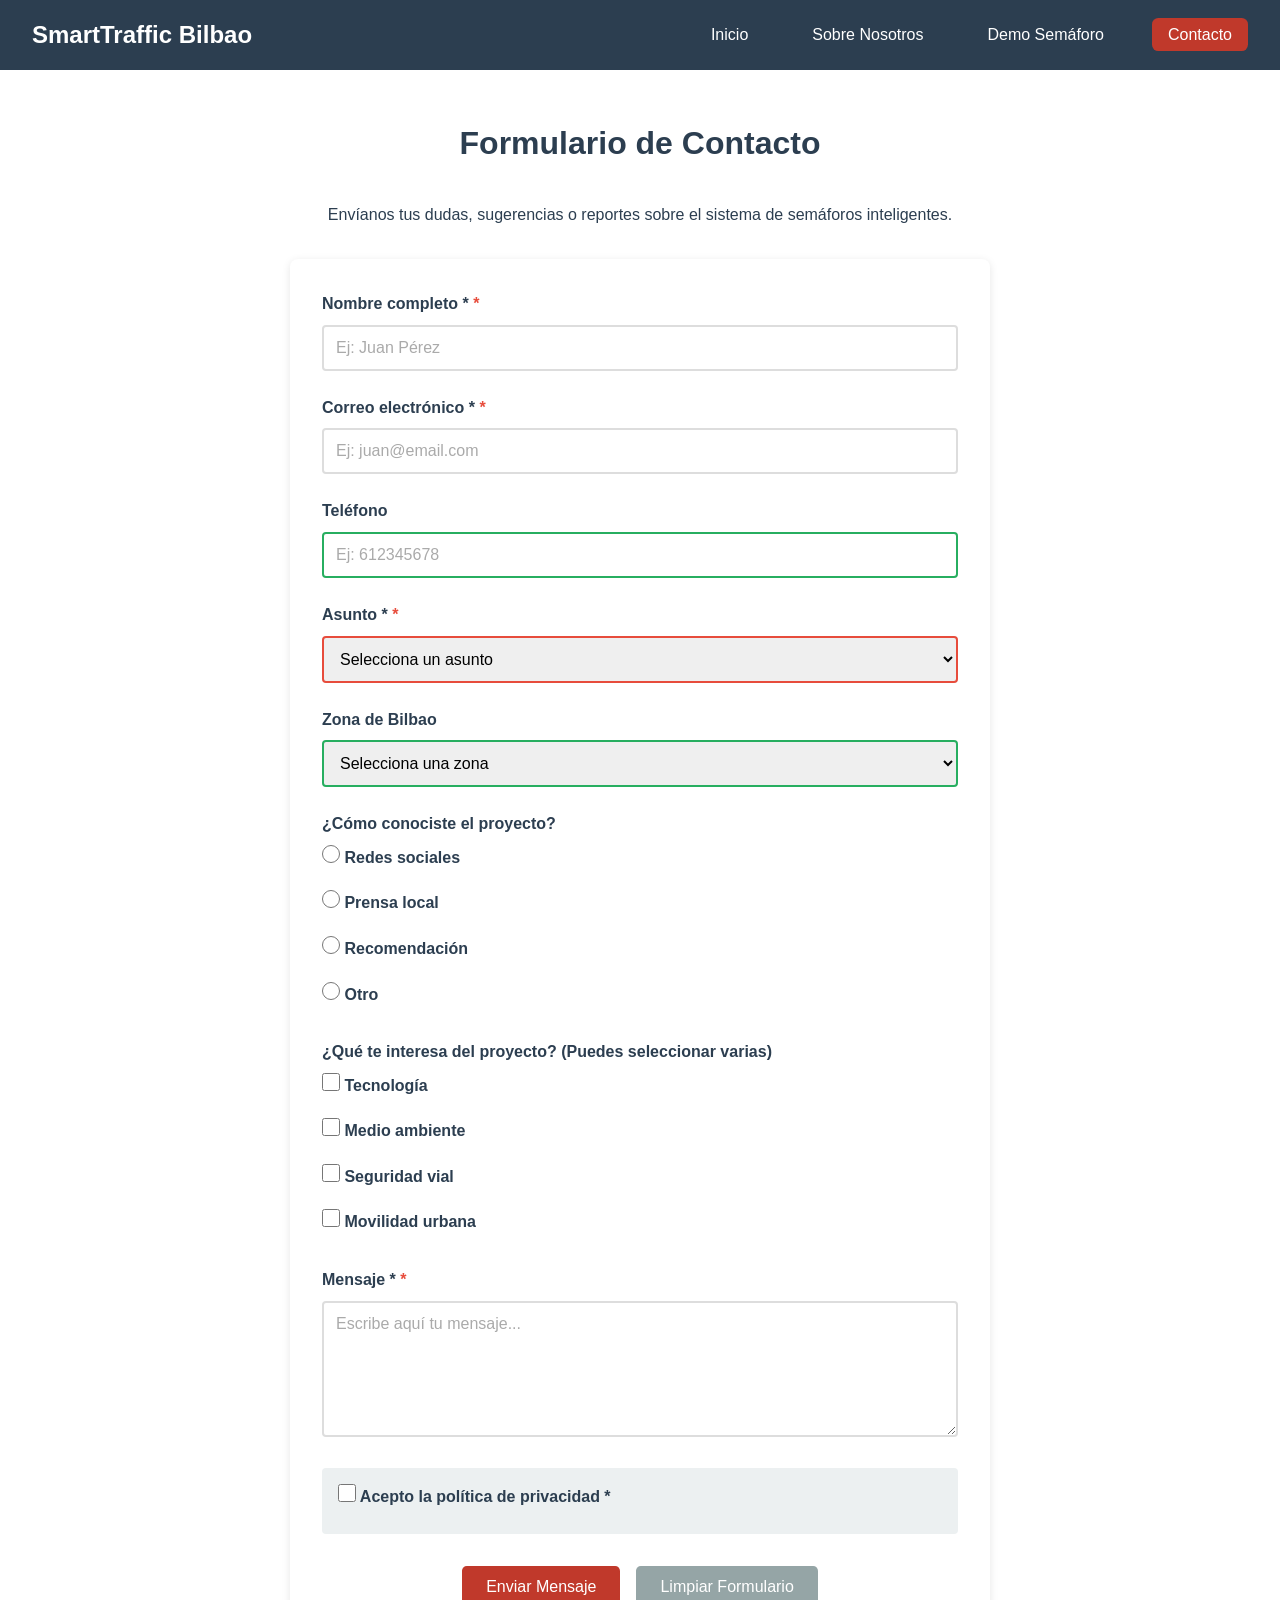
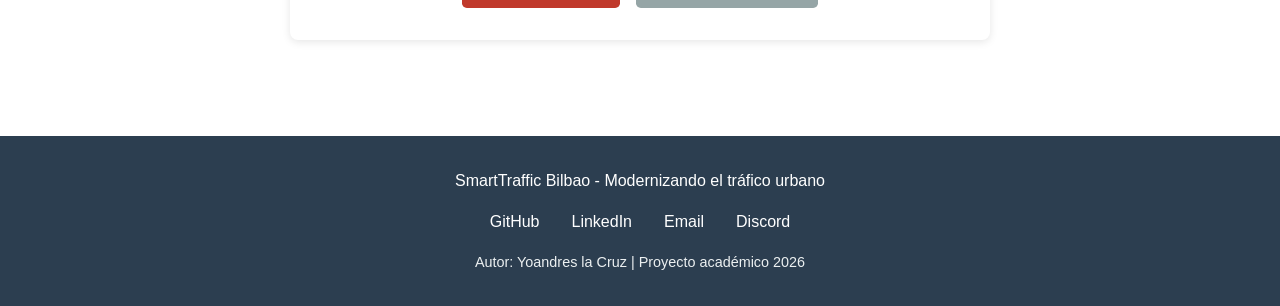
==== app/contacto.html @ 3a8ba7ac "feat: primera version" ====
<!DOCTYPE html>
<html lang="es">
<head>
    <meta charset="UTF-8">
    <meta name="viewport" content="width=device-width, initial-scale=1.0">
    <title>Contacto - Semáforos Inteligentes Bilbao</title>
    <link rel="icon" href="../src/img/favicon.png" type="image/x-icon">
    <link rel="stylesheet" href="../src/css/main.css">
    <link rel="stylesheet" href="../src/css/formulario.css">
    <link rel="stylesheet" href="https://cdnjs.cloudflare.com/ajax/libs/font-awesome/6.4.2/css/all.min.css" integrity="sha512-z3gLpd7yknf1YoNbCzqRKc4qyor8gaKU1qmn+CShxbuBusANI9QpRohGBreCFkKxLhei6S9CQXFEbbKuqLg0DA==" crossorigin="anonymous" referrerpolicy="no-referrer" />
</head>
<body>
    <header class="nav-header">
        <a href="../index.html" class="nav-logo">SmartTraffic Bilbao</a>
        <nav>
            <input class="btn-toggle-menu" type="checkbox" name="btnToggleMenu" id="btnToggleMenu">                        
            <label for="btnToggleMenu" class="btn-toggle-menu-ico fa-solid fa-bars"></label>
            
            <ul class="nav-menu">
                <li><a href="../index.html">Inicio</a></li>
                <li><a href="sobre-nosotros.html">Sobre Nosotros</a></li>
                <li><a href="demo-semaforo.html">Demo Semáforo</a></li>
                <li><a href="contacto.html" class="active">Contacto</a></li>
            </ul>
        </nav>
    </header>

    <main>
        <section class="section">
            <div class="container">
                <h1 class="section-title">Formulario de Contacto</h1>
                <p style="text-align: center; margin-bottom: 2rem;">Envíanos tus dudas, sugerencias o reportes sobre el sistema de semáforos inteligentes.</p>

                <form class="formulario-contacto" action="#" method="GET">
                    <div class="form-group">
                        <label for="nombre">Nombre completo *</label>
                        <input type="text" id="nombre" name="nombre" required placeholder="Ej: Juan Pérez">
                        <span class="form-error">Por favor, ingresa tu nombre</span>
                    </div>

                    <div class="form-group">
                        <label for="email">Correo electrónico *</label>
                        <input type="email" id="email" name="email" required placeholder="Ej: juan@email.com">
                        <span class="form-error">Por favor, ingresa un email válido</span>
                    </div>

                    <div class="form-group">
                        <label for="telefono">Teléfono</label>
                        <input type="tel" id="telefono" name="telefono" placeholder="Ej: 612345678">
                    </div>

                    <div class="form-group">
                        <label for="asunto">Asunto *</label>
                        <select id="asunto" name="asunto" required>
                            <option value="">Selecciona un asunto</option>
                            <option value="sugerencia">Sugerencia</option>
                            <option value="duda">Duda técnica</option>
                            <option value="reporte">Reporte de fallo</option>
                            <option value="colaboracion">Colaboración</option>
                            <option value="otro">Otro</option>
                        </select>
                        <span class="form-error">Por favor, selecciona un asunto</span>
                    </div>

                    <div class="form-group">
                        <label for="zona">Zona de Bilbao</label>
                        <select id="zona" name="zona">
                            <option value="">Selecciona una zona</option>
                            <option value="abando">Abando</option>
                            <option value="indautxu">Indautxu</option>
                            <option value="deusto">Deusto</option>
                            <option value="san-mames">San Mamés</option>
                            <option value="casco-viejo">Casco Viejo</option>
                            <option value="rekalde">Rekalde</option>
                        </select>
                    </div>

                    <div class="form-group">
                        <label>¿Cómo conociste el proyecto?</label>
                        <div class="radio-group">
                            <label class="radio-label">
                                <input type="radio" name="conocio" value="redes"> Redes sociales
                            </label>
                            <label class="radio-label">
                                <input type="radio" name="conocio" value="prensa"> Prensa local
                            </label>
                            <label class="radio-label">
                                <input type="radio" name="conocio" value="amigo"> Recomendación
                            </label>
                            <label class="radio-label">
                                <input type="radio" name="conocio" value="otro"> Otro
                            </label>
                        </div>
                    </div>

                    <div class="form-group">
                        <label>¿Qué te interesa del proyecto? (Puedes seleccionar varias)</label>
                        <div class="checkbox-group">
                            <label class="checkbox-label">
                                <input type="checkbox" name="intereses" value="tecnologia"> Tecnología
                            </label>
                            <label class="checkbox-label">
                                <input type="checkbox" name="intereses" value="medioambiente"> Medio ambiente
                            </label>
                            <label class="checkbox-label">
                                <input type="checkbox" name="intereses" value="seguridad"> Seguridad vial
                            </label>
                            <label class="checkbox-label">
                                <input type="checkbox" name="intereses" value="movilidad"> Movilidad urbana
                            </label>
                        </div>
                    </div>

                    <div class="form-group">
                        <label for="mensaje">Mensaje *</label>
                        <textarea id="mensaje" name="mensaje" rows="6" required placeholder="Escribe aquí tu mensaje..."></textarea>
                        <span class="form-error">Por favor, ingresa un mensaje</span>
                    </div>

                    <div class="form-group form-check">
                        <label class="checkbox-label">
                            <input type="checkbox" name="privacidad" required>
                            Acepto la política de privacidad *
                        </label>
                        <span class="form-error">Debes aceptar la política de privacidad</span>
                    </div>

                    <div class="form-buttons">
                        <button type="submit" class="btn btn-primary">Enviar Mensaje</button>
                        <button type="reset" class="btn btn-secondary">Limpiar Formulario</button>
                    </div>
                </form>
            </div>
        </section>
    </main>

    <footer class="footer">
        <p>SmartTraffic Bilbao - Modernizando el tráfico urbano</p>
        <div class="footer-links">
            <a href="https://github.com/ylcruzdev" target="_blank">GitHub</a>
            <a href="https://www.linkedin.com/in/yoandres-la-cruz" target="_blank">LinkedIn</a>
            <a href="mailto:ylcruz.dev@gmail.com">Email</a>
            <a href="https://discord.com/users/ylcruz.dev" target="_blank">Discord</a>
        </div>
        <div class="footer-info">
            <p>Autor: Yoandres la Cruz | Proyecto académico 2026</p>
        </div>
    </footer>
</body>
</html>
---- src/css/main.css ----
* {
    padding: 0;
    margin: 0;
    box-sizing: border-box;
}

:root {
    --rojo-bilbao: #c0392b;
    --rojo-claro: #e74c3c;
    --gris-oscuro: #2c3e50;
    --gris-claro: #ecf0f1;
    --blanco: #ffffff;
    --verde: #27ae60;
    --amarillo: #f39c12;
    --sombra: rgba(0, 0, 0, 0.1);
    --fuente-principal: Arial, Helvetica, sans-serif;
}

html {
    scroll-behavior: smooth;
}

body {
    font-family: var(--fuente-principal);
    color: var(--gris-oscuro);
    line-height: 1.6;
    background-color: var(--blanco);
}

/* Navegacion */
.nav-header {
    background-color: var(--gris-oscuro);
    padding: 1rem 2rem;
    display: flex;
    justify-content: space-between;
    align-items: center;
    flex-wrap: wrap;
}

.nav-logo {
    color: var(--blanco);
    font-size: 1.5rem;
    font-weight: bold;
    text-decoration: none;
}

.nav-logo:hover {
    color: var(--rojo-claro);
}

.nav-menu {
    list-style: none;
    display: flex;
    gap: 2rem;
}

.nav-menu a {
    color: var(--blanco);
    text-decoration: none;
    padding: 0.5rem 1rem;
    border-radius: 0.4rem;
    transition: background-color 0.3s;
}

.nav-menu a:hover {
    background-color: var(--rojo-bilbao);
}

.nav-menu a.active {
    background-color: var(--rojo-bilbao);
}

/* Hamburguesa */
.btn-toggle-menu {
    display: none;
}

label.btn-toggle-menu-ico {
    display: none;
    cursor: pointer;
    font-size: 1.5rem;
    color: var(--blanco);
    transition: transform 0.3s;
}

.btn-toggle-menu:checked ~ label.btn-toggle-menu-ico.fa-bars::before {
    content: "\f00d"; 
}

/* Contenedor principal */
.container {
    max-width: 100%;
    margin: 0 auto;
    padding: 0 2rem;
}

/* Botones */
.btn {
    display: inline-block;
    padding: 0.75rem 1.5rem;
    border: none;
    border-radius: 0.3rem;
    text-decoration: none;
    cursor: pointer;
    font-size: 1rem;
    transition: opacity 0.3s;
}

.btn:hover {
    opacity: 0.9;
}

.btn-primary {
    background-color: var(--rojo-bilbao);
    color: var(--blanco);
}

.btn-secondary {
    background-color: var(--gris-oscuro);
    color: var(--blanco);
}

/* Secciones */
.section {
    padding: 3rem 0;
}

.section-title {
    text-align: center;
    font-size: 2rem;
    margin-bottom: 2rem;
    color: var(--gris-oscuro);
}

/* Tarjetas */
.card {
    background-color: var(--blanco);
    padding: 2rem;
    border-radius: 0.5rem;
    box-shadow: 0 2px 8px var(--sombra);
}

/* Footer */
.footer {
    background-color: var(--gris-oscuro);
    color: var(--blanco);
    padding: 2rem;
    text-align: center;
    margin-top: 3rem;
}

.footer-links {
    display: flex;
    justify-content: center;
    gap: 2rem;
    margin-top: 1rem;
    flex-wrap: wrap;
}

.footer-links a {
    color: var(--blanco);
    text-decoration: none;
}

.footer-links a:hover {
    color: var(--rojo-claro);
    text-decoration: underline;
}

.footer-info {
    margin-top: 1rem;
    font-size: 0.9rem;
    color: var(--gris-claro);
}

/* Imágenes responsive */
.img-responsive {
    max-width: 100%;
    height: auto;
    display: block;
    border-radius: 0.5rem;
}

.img-rounded {
    border-radius: 0.5rem;
    box-shadow: 0 4px 12px var(--sombra);
}

.img-center {
    margin: 2rem auto;
}

.img-seccion {
    width: 100%;
    max-height: 400px;
    object-fit: cover;
    margin: 1.5rem 0;
}

/* Responsive */
@media (max-width: 768px) {
    .nav-header {
        flex-wrap: nowrap;
        flex-direction: row;
        justify-content: space-between;
        align-items: center;
    }

    label.btn-toggle-menu-ico {
        display: block;
    }

    .nav-menu {
        display: none;
        flex-direction: column;
        width: 100%;
        gap: 1rem;
        text-align: center;
        padding-top: 1rem;
    }

    .btn-toggle-menu:checked ~ .nav-menu {
        display: flex;
    }

    nav {
        display: flex;
        flex-wrap: wrap;
        justify-content: flex-end;
        align-items: center;
        gap: 1rem;
    }

    .container {
        padding: 0 1rem;
    }

    .section-title {
        font-size: 1.5rem;
    }

    .img-seccion {
        max-height: 250px;
    }
}
---- src/css/formulario.css ----
/* Estilos para el formulario de contacto */
.formulario-contacto {
    max-width: 700px;
    margin: 0 auto;
    background-color: var(--blanco);
    padding: 2rem;
    border-radius: 0.5rem;
    box-shadow: 0 2px 8px var(--sombra);
}

.form-group {
    margin-bottom: 1.5rem;
}

.form-group label {
    display: block;
    margin-bottom: 0.5rem;
    font-weight: bold;
    color: var(--gris-oscuro);
}

.form-group input[type="text"],
.form-group input[type="email"],
.form-group input[type="tel"],
.form-group select,
.form-group textarea {
    width: 100%;
    padding: 0.75rem;
    border: 2px solid #ddd;
    border-radius: 4px;
    font-size: 1rem;
    font-family: var(--fuente-principal);
    transition: border-color 0.3s, box-shadow 0.3s;
}

.form-group input:focus,
.form-group select:focus,
.form-group textarea:focus {
    outline: none;
    border-color: var(--rojo-bilbao);
    box-shadow: 0 0 0 3px rgba(192, 57, 43, 0.2);
}

/* Validación CSS */
.form-group input:valid,
.form-group select:valid,
.form-group textarea:valid {
    border-color: var(--verde);
}

.form-group input:invalid:not(:placeholder-shown),
.form-group select:invalid:not(:placeholder-shown),
.form-group textarea:invalid:not(:placeholder-shown) {
    border-color: var(--rojo-claro);
}

.form-error {
    display: none;
    color: var(--rojo-claro);
    font-size: 0.9rem;
    margin-top: 0.25rem;
}

.form-group input:invalid:not(:placeholder-shown) + .form-error {
    display: block;
}

/* Radio buttons y Checkboxes */
.radio-group,
.checkbox-group {
    display: flex;
    flex-direction: column;
    gap: 0.75rem;
    margin-top: 0.5rem;
}

.radio-label,
.checkbox-label {
    display: flex;
    align-items: center;
    gap: 0.5rem;
    font-weight: normal;
    cursor: pointer;
}

.radio-label input[type="radio"],
.checkbox-label input[type="checkbox"] {
    width: 18px;
    height: 18px;
    cursor: pointer;
}

.radio-label:hover,
.checkbox-label:hover {
    color: var(--rojo-bilbao);
}

/* Textarea */
.form-group textarea {
    resize: vertical;
    min-height: 120px;
}

/* Form check (privacy) */
.form-check {
    background-color: var(--gris-claro);
    padding: 1rem;
    border-radius: 4px;
}

/* Buttons */
.form-buttons {
    display: flex;
    gap: 1rem;
    justify-content: center;
    margin-top: 2rem;
}

.form-buttons .btn {
    min-width: 150px;
}

.btn[type="reset"] {
    background-color: #95a5a6;
}

.btn[type="reset"]:hover {
    background-color: #7f8c8d;
}

/* Placeholder styling */
::placeholder {
    color: #aaa;
    opacity: 1;
}

/* Required indicator */
label[for]::after {
    content: "";
}

label[for="nombre"]::after,
label[for="email"]::after,
label[for="asunto"]::after,
label[for="mensaje"]::after {
    content: " *";
    color: var(--rojo-claro);
}

/* Responsive */
@media (max-width: 768px) {
    .formulario-contacto {
        padding: 1.5rem;
    }

    .form-buttons {
        flex-direction: column;
    }

    .form-buttons .btn {
        width: 100%;
    }
}
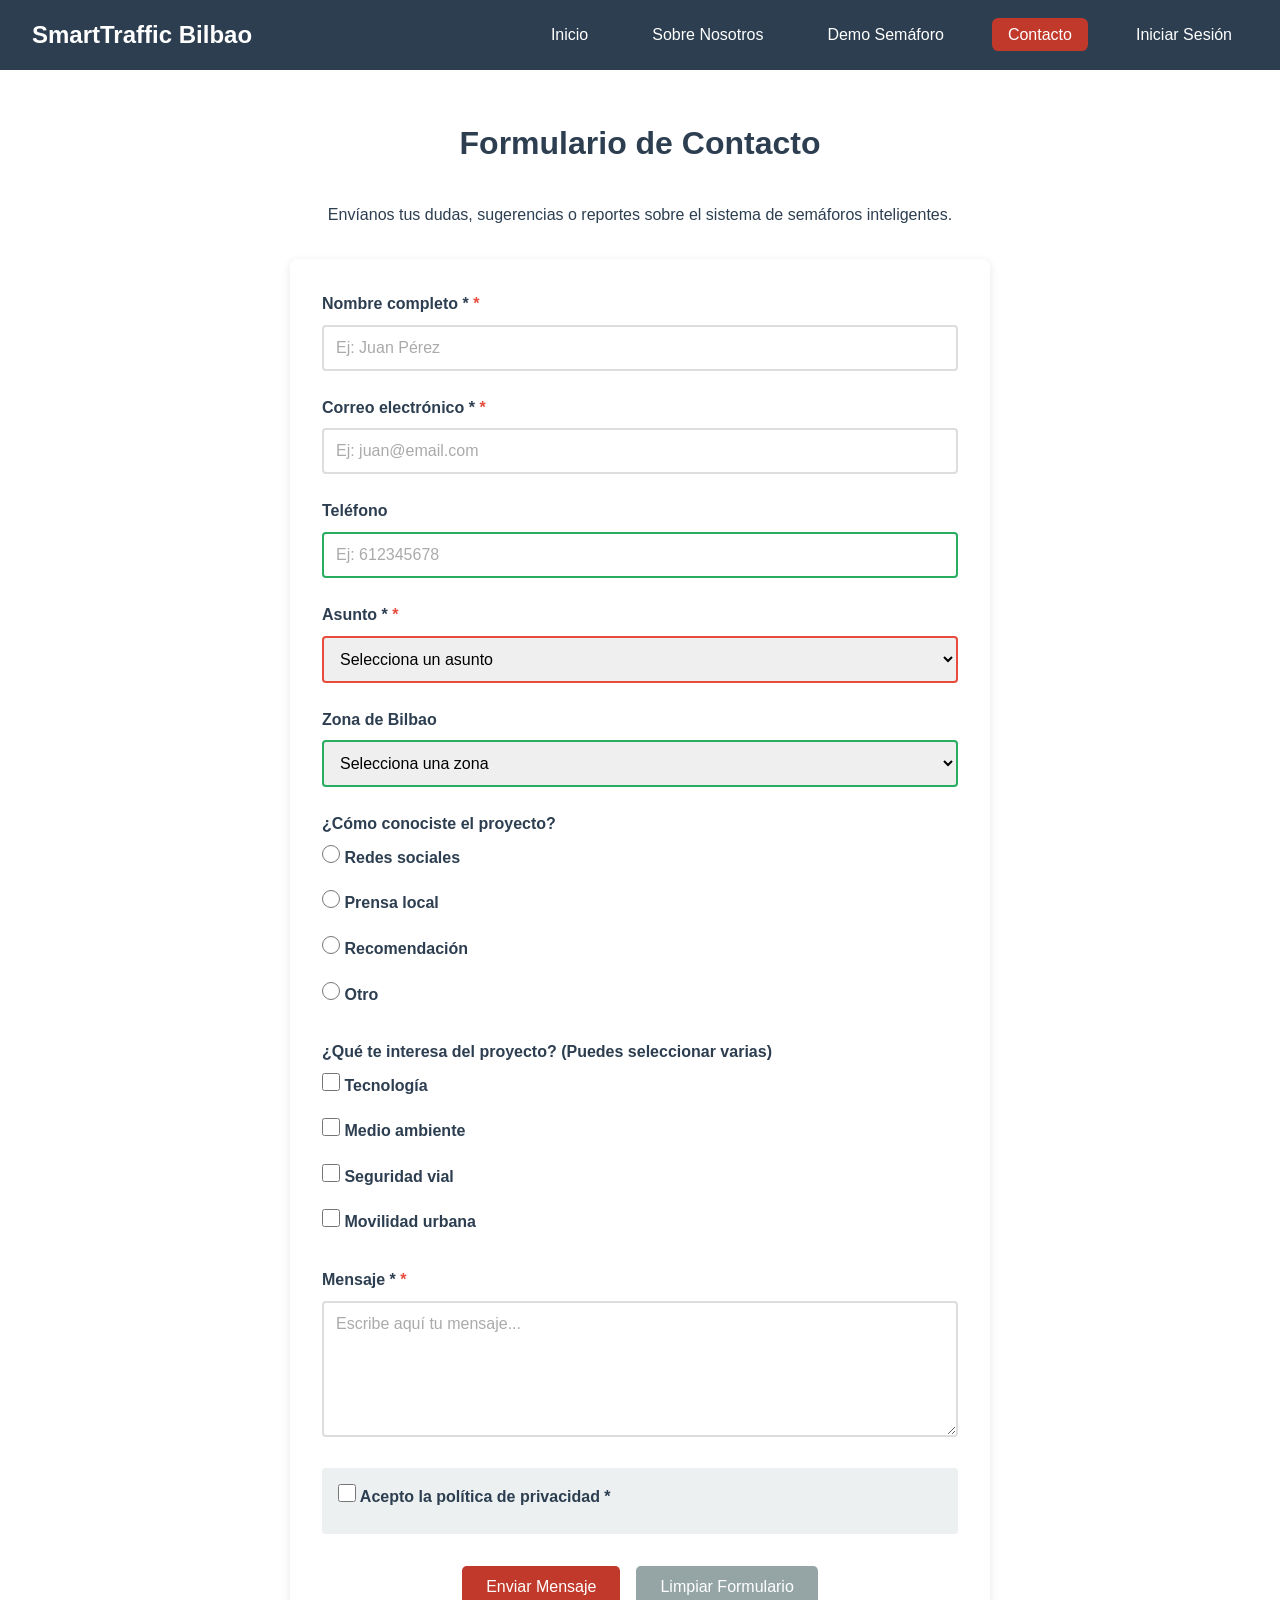
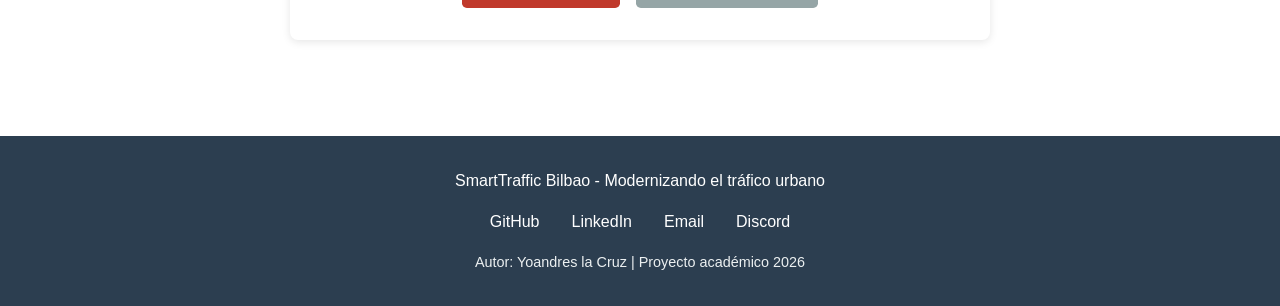
==== commit 1ea7802e: "feat: login simulado" ====
--- a/app/contacto.html
+++ b/app/contacto.html
@@ -3,7 +3,8 @@
 <head>
     <meta charset="UTF-8">
     <meta name="viewport" content="width=device-width, initial-scale=1.0">
-    <title>Contacto - Semáforos Inteligentes Bilbao</title>
+    <meta name="description" content="Semáforos Inteligentes Bilbao - Modernizando el tráfico urbano de Bilbao con tecnología inteligente para una ciudad más eficiente y sostenible.">
+    <title>Contacto | Semáforos Inteligentes Bilbao</title>
     <link rel="icon" href="../src/img/favicon.png" type="image/x-icon">
     <link rel="stylesheet" href="../src/css/main.css">
     <link rel="stylesheet" href="../src/css/formulario.css">
@@ -21,6 +22,7 @@
                 <li><a href="sobre-nosotros.html">Sobre Nosotros</a></li>
                 <li><a href="demo-semaforo.html">Demo Semáforo</a></li>
                 <li><a href="contacto.html" class="active">Contacto</a></li>
+                <li><a href="login.html">Iniciar Sesión</a></li>
             </ul>
         </nav>
     </header>
--- a/src/css/formulario.css
+++ b/src/css/formulario.css
@@ -147,6 +147,36 @@
     color: var(--rojo-claro);
 }
 
+/* Password field */
+.form-group input[type="password"] {
+    width: 100%;
+    padding: 0.75rem;
+    border: 2px solid #ddd;
+    border-radius: 4px;
+    font-size: 1rem;
+    font-family: var(--fuente-principal);
+    transition: border-color 0.3s, box-shadow 0.3s;
+}
+
+.form-group input[type="password"]:focus {
+    outline: none;
+    border-color: var(--rojo-bilbao);
+    box-shadow: 0 0 0 3px rgba(192, 57, 43, 0.2);
+}
+
+.form-group input[type="password"]:valid {
+    border-color: var(--verde);
+}
+
+.form-group input[type="password"]:invalid:not(:placeholder-shown) {
+    border-color: var(--rojo-claro);
+}
+
+label[for="password"]::after {
+    content: " *";
+    color: var(--rojo-claro);
+}
+
 /* Responsive */
 @media (max-width: 768px) {
     .formulario-contacto {
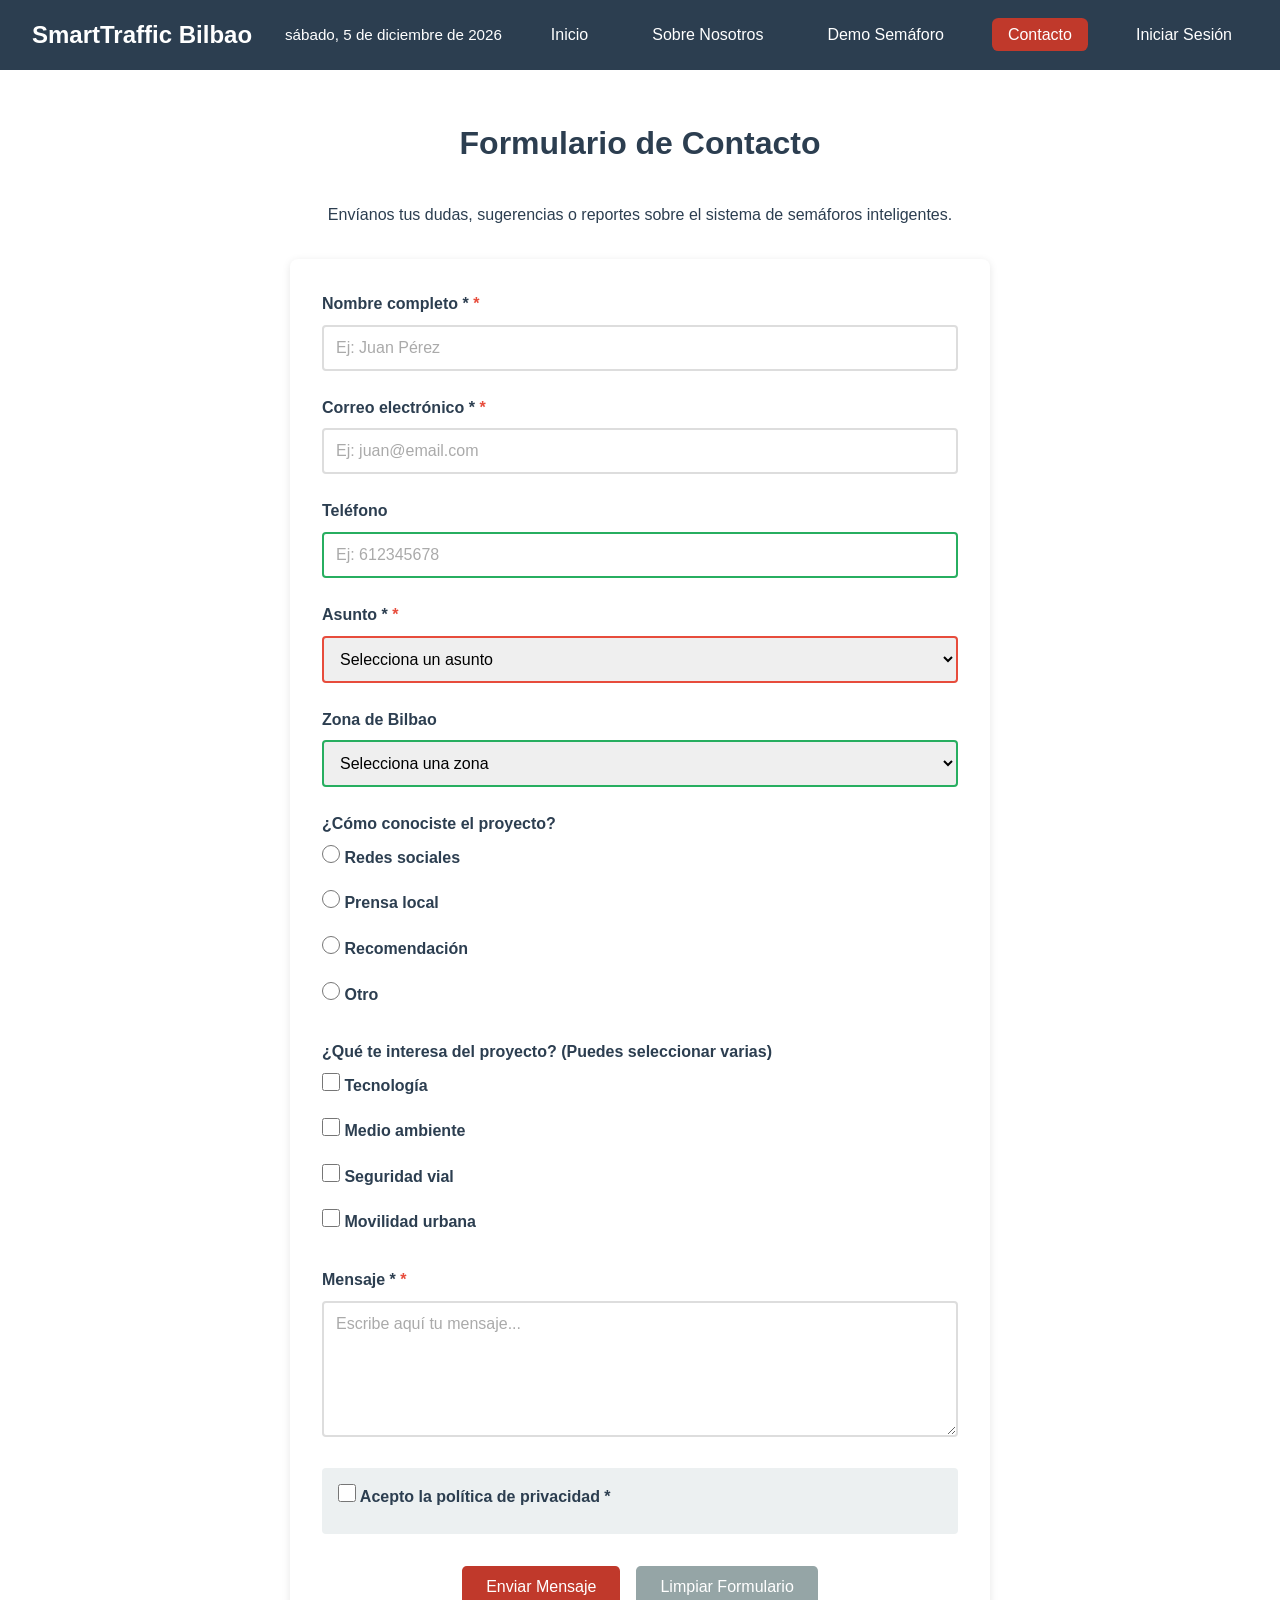
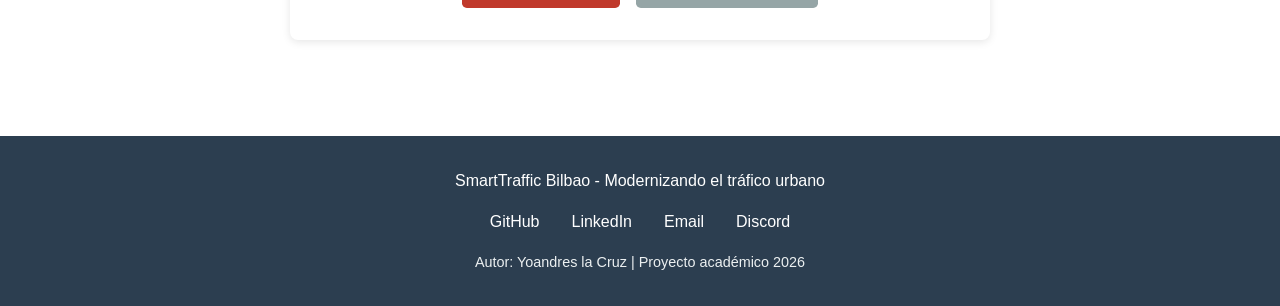
==== commit 66466be1: "feat: date and day of the week on the nav" ====
--- a/app/contacto.html
+++ b/app/contacto.html
@@ -13,6 +13,7 @@
 <body>
     <header class="nav-header">
         <a href="../index.html" class="nav-logo">SmartTraffic Bilbao</a>
+        <div id="date-dia-semana"></div>
         <nav>
             <input class="btn-toggle-menu" type="checkbox" name="btnToggleMenu" id="btnToggleMenu">                        
             <label for="btnToggleMenu" class="btn-toggle-menu-ico fa-solid fa-bars"></label>
@@ -148,5 +149,8 @@
             <p>Autor: Yoandres la Cruz | Proyecto académico 2026</p>
         </div>
     </footer>
+
+    <script type="module" src="../src/js/main.js"></script>
+
 </body>
 </html>
--- a/src/css/main.css
+++ b/src/css/main.css
@@ -48,6 +48,12 @@
     color: var(--rojo-claro);
 }
 
+#date-dia-semana {
+    color: var(--blanco);
+    font-size: 0.95rem;
+    white-space: nowrap;
+}
+
 .nav-menu {
     list-style: none;
     display: flex;
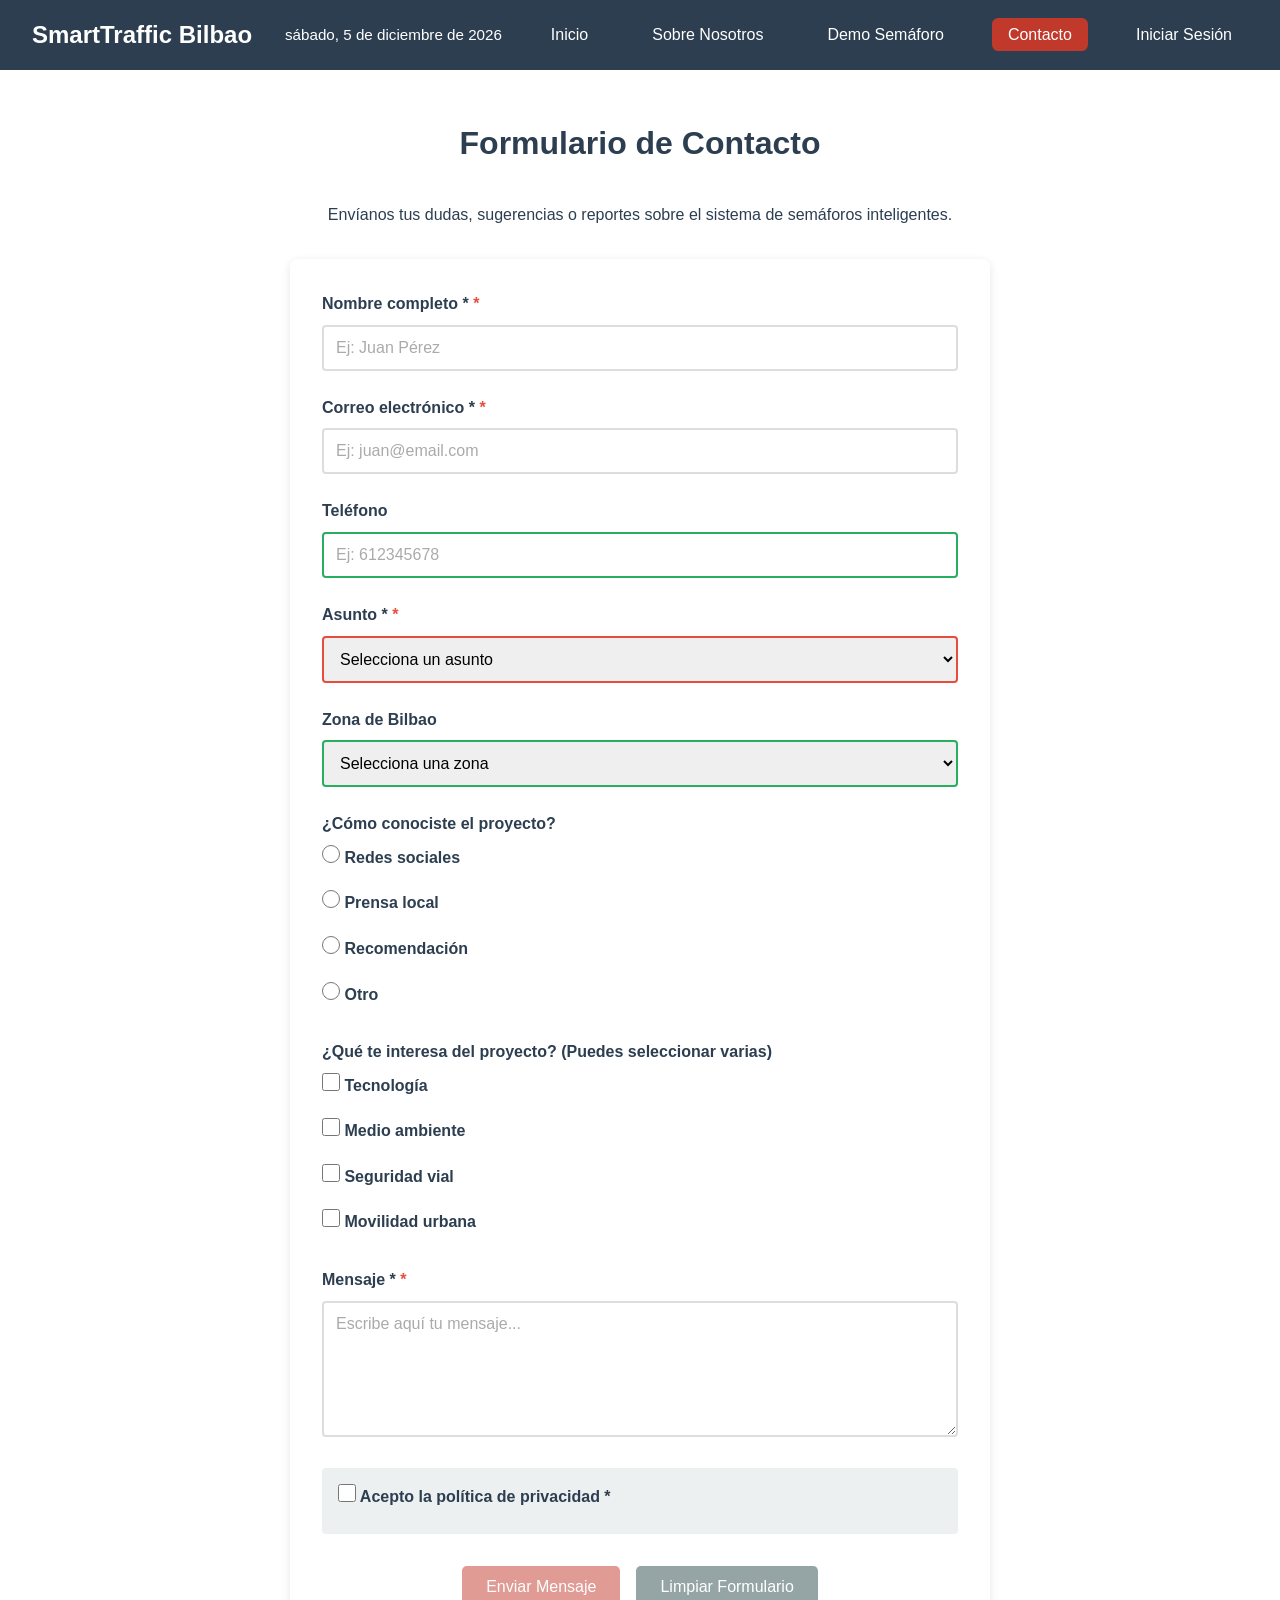
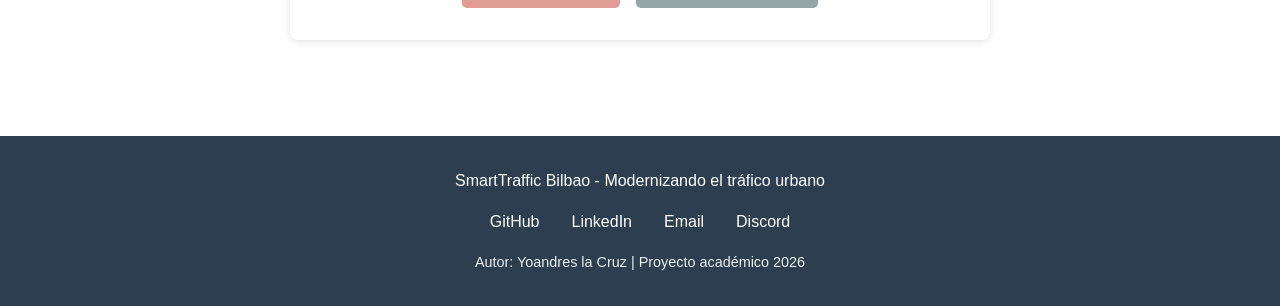
==== commit d0275db6: "feat: Submit button disabled if policy checkbox is not checked" ====
--- a/app/contacto.html
+++ b/app/contacto.html
@@ -122,14 +122,14 @@
 
                     <div class="form-group form-check">
                         <label class="checkbox-label">
-                            <input type="checkbox" name="privacidad" required>
+                            <input type="checkbox" name="privacidad" id="privacidad" required>
                             Acepto la política de privacidad *
                         </label>
                         <span class="form-error">Debes aceptar la política de privacidad</span>
                     </div>
 
                     <div class="form-buttons">
-                        <button type="submit" class="btn btn-primary">Enviar Mensaje</button>
+                        <button type="submit" class="btn btn-primary" id="contactoSubmitBtn">Enviar Mensaje</button>
                         <button type="reset" class="btn btn-secondary">Limpiar Formulario</button>
                     </div>
                 </form>
--- a/src/css/formulario.css
+++ b/src/css/formulario.css
@@ -120,6 +120,11 @@
     min-width: 150px;
 }
 
+.btn-primary:disabled {
+    opacity: 0.5;
+    cursor: not-allowed;
+}
+
 .btn[type="reset"] {
     background-color: #95a5a6;
 }
